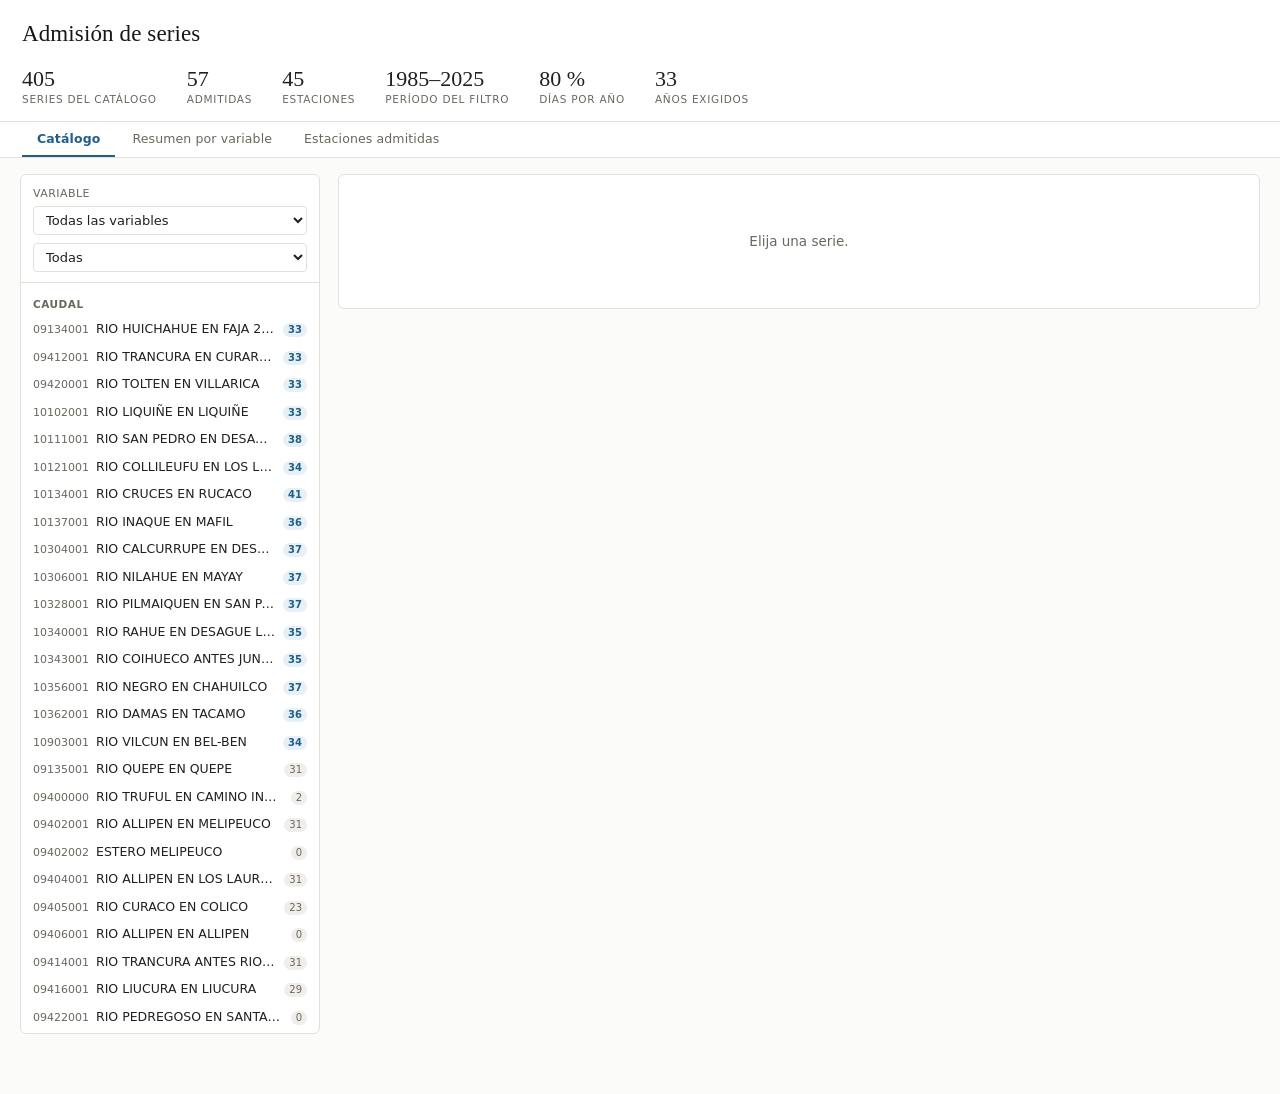
==== admision.html @ abc6c1a6 "Dashboards de tendencias hidrometeorológicas" ====
<!DOCTYPE html>
<html lang="es">
<head>
<meta charset="utf-8">
<title>Admisión de series</title>
<link rel="stylesheet" href="estilo.css">
</head>
<body>

<header>
  <h1>Admisión de series</h1>
  <div class="kpis" id="kpis"></div>
</header>

<nav>
  <button data-panel="catalogo" class="activa">Catálogo</button>
  <button data-panel="resumen">Resumen por variable</button>
  <button data-panel="estaciones">Estaciones admitidas</button>
</nav>

<main>
  <section id="panel-catalogo">
    <div class="columnas">
      <aside>
        <div class="cabecera">
          <div class="titulo">Variable</div>
          <select id="f-variable"></select>
          <div style="margin-top:8px"><select id="f-estado"></select></div>
        </div>
        <div class="catalogo" id="catalogo"></div>
      </aside>
      <div class="contenido" id="principal"></div>
    </div>
  </section>

  <section id="panel-resumen" class="oculta">
    <div class="tabla-caja"><table id="t-resumen"></table></div>
  </section>
  <section id="panel-estaciones" class="oculta">
    <div class="tabla-caja"><table id="t-estaciones"></table></div>
  </section>
</main>

<script src="comun.js"></script>
<script>
"use strict";
cargarDatos(["admision.js"], iniciar);

function iniciar() {

const SERIES = filas(ADMISION.series);
const COBERTURA = filas(ADMISION.cobertura);
const P = ADMISION.periodo;

const ETIQUETA = {};
arr(ADMISION.variables).forEach((v) => { ETIQUETA[v.codigo] = v.etiqueta; });
const etiquetaVar = (v) => ETIQUETA[v] || v;

const COB = {};
COBERTURA.forEach((c) => {
  const k = c.variable + "|" + c.codigo;
  (COB[k] = COB[k] || []).push(c);
});

const T = ADMISION.totales;
pintarKpis("kpis", [
  [T.n_catalogo, "series del catálogo"],
  [T.n_admitidas, "admitidas"],
  [T.n_estaciones, "estaciones"],
  [P.inicio + "–" + P.fin, "período del filtro"],
  [Math.round(P.completitud * 100) + " %", "días por año"],
  [Math.ceil(P.fraccion * (P.fin - P.inicio + 1)), "años exigidos"],
]);
pestanias();

opciones("f-variable", unicos(SERIES.map((s) => s.variable)), "Todas las variables", etiquetaVar);
opciones("f-estado", ["admitidas", "no admitidas"], "Todas");

let sel = null;

function pintarCatalogo() {
  const v = document.getElementById("f-variable").value;
  const e = document.getElementById("f-estado").value;
  const visibles = SERIES.filter((s) =>
    (!v || s.variable === v) &&
    (!e || (e === "admitidas" ? s.admitida : !s.admitida)));
  let html = "", anterior = null;
  visibles.forEach((s) => {
    if (!v && s.variable !== anterior) {
      html += '<div class="grupo">' + esc(etiquetaVar(s.variable)) + "</div>";
      anterior = s.variable;
    }
    const clave = s.variable + "|" + s.codigo;
    const cuenta = '<b class="' + (s.admitida ? "v" : "n") + '" title="' +
      s.anios_validos + " de " + (P.fin - P.inicio + 1) + ' años con datos suficientes">' +
      s.anios_validos + "</b>";
    html += '<div class="item' + (sel === clave ? " sel" : "") + '" data-clave="' + esc(clave) + '">' +
      '<span class="cod">' + esc(s.codigo) + "</span>" +
      '<span class="nom">' + esc(s.nombre || "") + "</span>" +
      '<span class="cuenta">' + cuenta + "</span></div>";
  });
  document.getElementById("catalogo").innerHTML = html || '<div class="vacio">Sin series</div>';
  document.querySelectorAll("#catalogo .item").forEach((el) => {
    el.onclick = () => { sel = el.dataset.clave; pintarCatalogo(); pintarPrincipal(); };
  });
}

document.getElementById("f-variable").onchange = () => { pintarCatalogo(); };
document.getElementById("f-estado").onchange = () => { pintarCatalogo(); };

function pintarPrincipal() {
  const caja = document.getElementById("principal");
  if (!sel) {
    caja.innerHTML = '<div class="tarjeta"><div class="vacio">Elija una serie.</div></div>';
    return;
  }
  const s = SERIES.find((x) => x.variable + "|" + x.codigo === sel);
  const cob = (COB[sel] || []).slice().sort((a, b) => a.anio - b.anio);
  const requeridos = Math.ceil(P.fraccion * (P.fin - P.inicio + 1));

  caja.innerHTML =
    '<div class="tarjeta">' +
      "<h2>" + esc(s.codigo) + " · " + esc(s.nombre || "") + "</h2>" +
      '<div class="sub">' + esc(etiquetaVar(s.variable)) + " · " +
        miles(s.n_datos) + " días con dato · registro de " + esc(s.fecha_inicio) +
        " a " + esc(s.fecha_termino) + "</div>" +
      '<div class="barra" style="margin-top:12px">' +
        "<div>" +
          '<span class="pill ' + (s.admitida ? "si" : "no") + '">' +
            (s.admitida ? "admitida" : "no admitida") + "</span> " +
          '<span class="sub">' + s.anios_validos + " años válidos" +
            (s.exenta ? " · exenta" : " de " + requeridos + " exigidos") +
            " · racha máxima " + s.racha_maxima + " años</span>" +
        "</div>" +
        '<div class="leyenda">' +
          '<span><span class="punto" style="background:#4f7fa8"></span>año válido</span>' +
          '<span><span class="punto" style="background:#d8d3cb"></span>bajo el umbral</span>' +
        "</div>" +
      "</div>" +
      '<div id="g-cobertura"></div>' +
    "</div>";

  document.getElementById("g-cobertura").innerHTML = svgCobertura(cob);
}

function svgCobertura(cob) {
  if (!cob.length) return '<div class="vacio">Sin datos de cobertura.</div>';
  const W = 1000, H = 210, ML = 40, MR = 12, MT = 14, MB = 30;
  const a0 = Math.min(cob[0].anio, P.inicio), a1 = Math.max(cob[cob.length - 1].anio, P.fin);
  const n = a1 - a0 + 1;
  const ancho = (W - ML - MR) / n;
  const y = (u) => MT + (1 - u) * (H - MT - MB);

  let svg = '<svg viewBox="0 0 ' + W + " " + H + '" xmlns="http://www.w3.org/2000/svg">';
  const xp0 = ML + (P.inicio - a0) * ancho, xp1 = ML + (P.fin - a0 + 1) * ancho;
  svg += '<rect x="' + xp0 + '" y="' + MT + '" width="' + (xp1 - xp0) + '" height="' + (H - MT - MB) +
         '" fill="#f0f5f8"/>';
  svg += '<rect x="' + ML + '" y="' + MT + '" width="' + (W - ML - MR) + '" height="' + (H - MT - MB) +
         '" fill="none" stroke="#e3e0da"/>';
  svg += '<line x1="' + ML + '" y1="' + y(P.completitud) + '" x2="' + (W - MR) + '" y2="' + y(P.completitud) +
         '" stroke="#b3402f" stroke-width="1" stroke-dasharray="3 3"/>' +
         '<text x="' + (ML - 5) + '" y="' + (y(P.completitud) + 3) +
         '" font-size="10" fill="#b3402f" text-anchor="end">' + Math.round(P.completitud * 100) + "%</text>";
  for (const k of [0, 0.5, 1]) {
    svg += '<text x="' + (ML - 5) + '" y="' + (y(k) + 3) +
           '" font-size="10" fill="#6b665e" text-anchor="end">' + (k * 100) + "</text>";
  }
  cob.forEach((c) => {
    const x = ML + (c.anio - a0) * ancho;
    const dentro = c.anio >= P.inicio && c.anio <= P.fin;
    svg += '<rect x="' + (x + 0.4) + '" y="' + y(c.completitud) + '" width="' + Math.max(1, ancho - 0.8) +
      '" height="' + (y(0) - y(c.completitud)) + '" fill="' +
      (c.anio_valido && dentro ? "#4f7fa8" : c.anio_valido ? "#9db8cc" : "#d8d3cb") + '">' +
      "<title>" + c.anio + ": " + Math.round(c.completitud * 100) + " % (" + c.dias_observados + " días)</title></rect>";
  });
  const paso = n > 60 ? 10 : n > 25 ? 5 : 2;
  for (let a = Math.ceil(a0 / paso) * paso; a <= a1; a += paso) {
    svg += '<text x="' + (ML + (a - a0 + 0.5) * ancho) + '" y="' + (H - MB + 15) +
           '" font-size="10" fill="#6b665e" text-anchor="middle">' + a + "</text>";
  }
  return svg + "</svg>";
}

pintarCatalogo();
pintarPrincipal();

pintarTabla("t-resumen", arr(ADMISION.resumen), [
  { t: "Variable", f: (f) => esc(etiquetaVar(f.variable)) },
  { t: "Criterio", k: "criterio" },
  { t: "Catálogo", num: true, k: "n_catalogo" },
  { t: "Admitidas", num: true, k: "n_admitidas" },
  { t: "% retenido", num: true, f: (f) => num(f.pct_retenido, 1) },
]);

pintarTabla("t-estaciones", filas(ADMISION.estaciones), [
  { t: "Código", k: "codigo" },
  { t: "Estación", k: "nombre" },
  { t: "Latitud", num: true, f: (f) => num(f.latitud, 4) },
  { t: "Longitud", num: true, f: (f) => num(f.longitud, 4) },
  { t: "Altitud", num: true, f: (f) => num(f.altitud_msnm, 0) },
  { t: "Variables", num: true, k: "n_variables" },
  { t: "Cuáles", f: (f) => esc(String(f.variables).split("; ").map(etiquetaVar).join(", ")) },
]);

}
</script>
</body>
</html>
---- estilo.css ----
:root {
  --fondo: #fbfbfa;
  --panel: #ffffff;
  --borde: #e3e0da;
  --texto: #22201d;
  --suave: #6b665e;
  --acento: #1f5f8b;
  --serie: #3c3a36;
  --sospechoso: #f9d3cb;
  --sospechoso-borde: #e0a99e;
  --outlier: #e01b24;
  --outlier-borde: #8f0d13;
  --ok: #2e7d5b;
  --sube: #b3402f;
  --baja: #1f5f8b;

  --serif: "Palatino Linotype", "Book Antiqua", Palatino, "Iowan Old Style",
           Georgia, "Nimbus Roman", "Liberation Serif", serif;
  --sans: "Segoe UI", Inter, system-ui, -apple-system, "Helvetica Neue",
          "Liberation Sans", Arial, sans-serif;
}

* { box-sizing: border-box; }
body {
  margin: 0; background: var(--fondo); color: var(--texto);
  font: 13.5px/1.55 var(--sans);
  -webkit-font-smoothing: antialiased;
  font-variant-numeric: tabular-nums;
}
header { background: var(--panel); border-bottom: 1px solid var(--borde); padding: 16px 22px 14px; }
h1 { font-family: var(--serif); font-size: 23px; margin: 0; font-weight: 400;
     letter-spacing: .005em; color: #1a1815; }
.sub { color: var(--suave); font-size: 12px; }
.kpis { display: flex; flex-wrap: wrap; gap: 30px; margin-top: 14px; }
.kpi .n { font-family: var(--serif); font-size: 22px; font-weight: 400; line-height: 1.15; }
.kpi .t { font-size: 10.5px; color: var(--suave); text-transform: uppercase; letter-spacing: .07em; }

nav { display: flex; gap: 2px; padding: 0 22px; background: var(--panel); border-bottom: 1px solid var(--borde); }
nav button { background: none; border: none; border-bottom: 2px solid transparent;
             padding: 9px 15px; cursor: pointer; font-size: 12.5px; color: var(--suave);
             font-family: var(--sans); letter-spacing: .01em; }
nav button:hover { color: var(--texto); }
nav button.activa { color: var(--acento); border-bottom-color: var(--acento); font-weight: 600; }

main { padding: 16px 20px 60px; }

.columnas { display: flex; gap: 18px; align-items: flex-start; }
aside { width: 300px; flex: none; background: var(--panel); border: 1px solid var(--borde);
        border-radius: 6px; position: sticky; top: 12px; max-height: calc(100vh - 40px);
        display: flex; flex-direction: column; }
aside .cabecera { padding: 10px 12px; border-bottom: 1px solid var(--borde); }
aside .cabecera select { width: 100%; }
.titulo { font-size: 11px; color: var(--suave); text-transform: uppercase;
          letter-spacing: .04em; margin-bottom: 4px; }
.catalogo { overflow-y: auto; padding: 4px; flex: 1; }
.grupo { font-size: 10.5px; color: var(--suave); text-transform: uppercase; letter-spacing: .05em;
         padding: 9px 8px 3px; font-weight: 600; }
.item { display: flex; align-items: baseline; gap: 7px; padding: 5px 8px; border-radius: 4px;
        cursor: pointer; font-size: 12.5px; line-height: 1.4; }
.item:hover { background: #f2f7fa; }
.item.sel { background: #e6f0f6; box-shadow: inset 2px 0 0 var(--acento); }
.item .cod { font-variant-numeric: tabular-nums; color: var(--suave); font-size: 11px; flex: none; }
.item .nom { flex: 1; min-width: 0; overflow: hidden; text-overflow: ellipsis; white-space: nowrap; }
.item .cuenta { flex: none; display: flex; gap: 3px; }
.cuenta b { font-size: 10px; font-weight: 600; padding: 0 5px; border-radius: 8px;
            font-variant-numeric: tabular-nums; }
.cuenta b.s { background: var(--sospechoso); color: #96594e; }
.cuenta b.o { background: #fde0e1; color: var(--outlier-borde); }
.cuenta b.n { background: #f0eeea; color: var(--suave); font-weight: 500; }
.cuenta b.v { background: #e6f0f6; color: var(--acento); }

.contenido { flex: 1; min-width: 0; }
.tarjeta { background: var(--panel); border: 1px solid var(--borde); border-radius: 6px;
           padding: 16px 18px; margin-bottom: 14px; }
.tarjeta h2 { font-family: var(--serif); font-size: 19px; font-weight: 400; margin: 0 0 3px;
              letter-spacing: .005em; }
.tarjeta h3 { font-family: var(--serif); font-size: 15px; margin: 0 0 8px; font-weight: 400; }
.barra { display: flex; justify-content: space-between; align-items: center;
         flex-wrap: wrap; gap: 10px; margin-bottom: 8px; }
.herramientas { display: flex; gap: 6px; align-items: center; }
button.b { padding: 3px 9px; border: 1px solid var(--borde); background: var(--panel);
           border-radius: 4px; cursor: pointer; font-size: 12px; color: var(--texto);
           font-family: var(--sans); }
button.b:hover { background: #f2f7fa; }
button.b.activo { background: #e6f0f6; border-color: var(--acento); color: var(--acento); }
.leyenda { display: flex; gap: 14px; font-size: 11.5px; color: var(--suave); align-items: center; }
.punto { display: inline-block; width: 9px; height: 9px; border-radius: 50%; vertical-align: -1px; margin-right: 4px; }
.punto.s { background: var(--sospechoso); border: 1px solid var(--sospechoso-borde); }
.punto.o { background: var(--outlier); }

svg { width: 100%; height: auto; display: block; touch-action: none; }
svg.arrastrable { cursor: grab; }
svg.arrastrando { cursor: grabbing; }
.dos { display: grid; grid-template-columns: 1.35fr 1fr; gap: 14px; }
@media (max-width: 1100px) { .dos { grid-template-columns: 1fr; } }

.pill { display: inline-block; padding: 1px 7px; border-radius: 10px; font-size: 11px; font-weight: 600; }
.pill.outlier { background: #fde0e1; color: var(--outlier-borde); }
.pill.sospechoso { background: var(--sospechoso); color: #96594e; }
.pill.si { background: #e2f0e9; color: var(--ok); }
.pill.no { background: #f0eeea; color: var(--suave); }
.pill.sube { background: #f7e4e0; color: var(--sube); }
.pill.baja { background: #e6f0f6; color: var(--baja); }

.tabla-caja { background: var(--panel); border: 1px solid var(--borde); border-radius: 6px; overflow-x: auto; }
table { border-collapse: collapse; width: 100%; font-size: 12.5px; }
th, td { padding: 7px 11px; text-align: left; border-bottom: 1px solid var(--borde); white-space: nowrap; }
th { background: #f5f3ef; font-weight: 600; font-size: 10.5px; text-transform: uppercase;
     letter-spacing: .06em; color: var(--suave); }
td.num, th.num { text-align: right; font-variant-numeric: tabular-nums; }
tbody tr.clic { cursor: pointer; }
tbody tr.clic:hover { background: #f2f7fa; }
tbody tr.sel { background: #e6f0f6; }

.vacio { padding: 40px; text-align: center; color: var(--suave); }
.oculta { display: none; }
.filtros { display: flex; flex-wrap: wrap; gap: 10px; align-items: flex-end; margin-bottom: 12px; }
.campo { display: flex; flex-direction: column; gap: 3px; }
.campo label { font-size: 11px; color: var(--suave); text-transform: uppercase; letter-spacing: .04em; }
select, input[type=search] { padding: 5px 8px; border: 1px solid var(--borde); border-radius: 4px;
         background: var(--panel); font-size: 13px; color: var(--texto); min-width: 150px;
         font-family: var(--sans); }

.portada { max-width: 980px; margin: 0 auto; padding: 30px 20px 60px; }
.tarjetas { display: grid; grid-template-columns: repeat(auto-fit, minmax(260px, 1fr)); gap: 16px; }
a.tarjeta-enlace { text-decoration: none; color: inherit; display: block; }
a.tarjeta-enlace:hover { border-color: var(--acento); box-shadow: 0 1px 6px rgba(31,95,139,.12); }
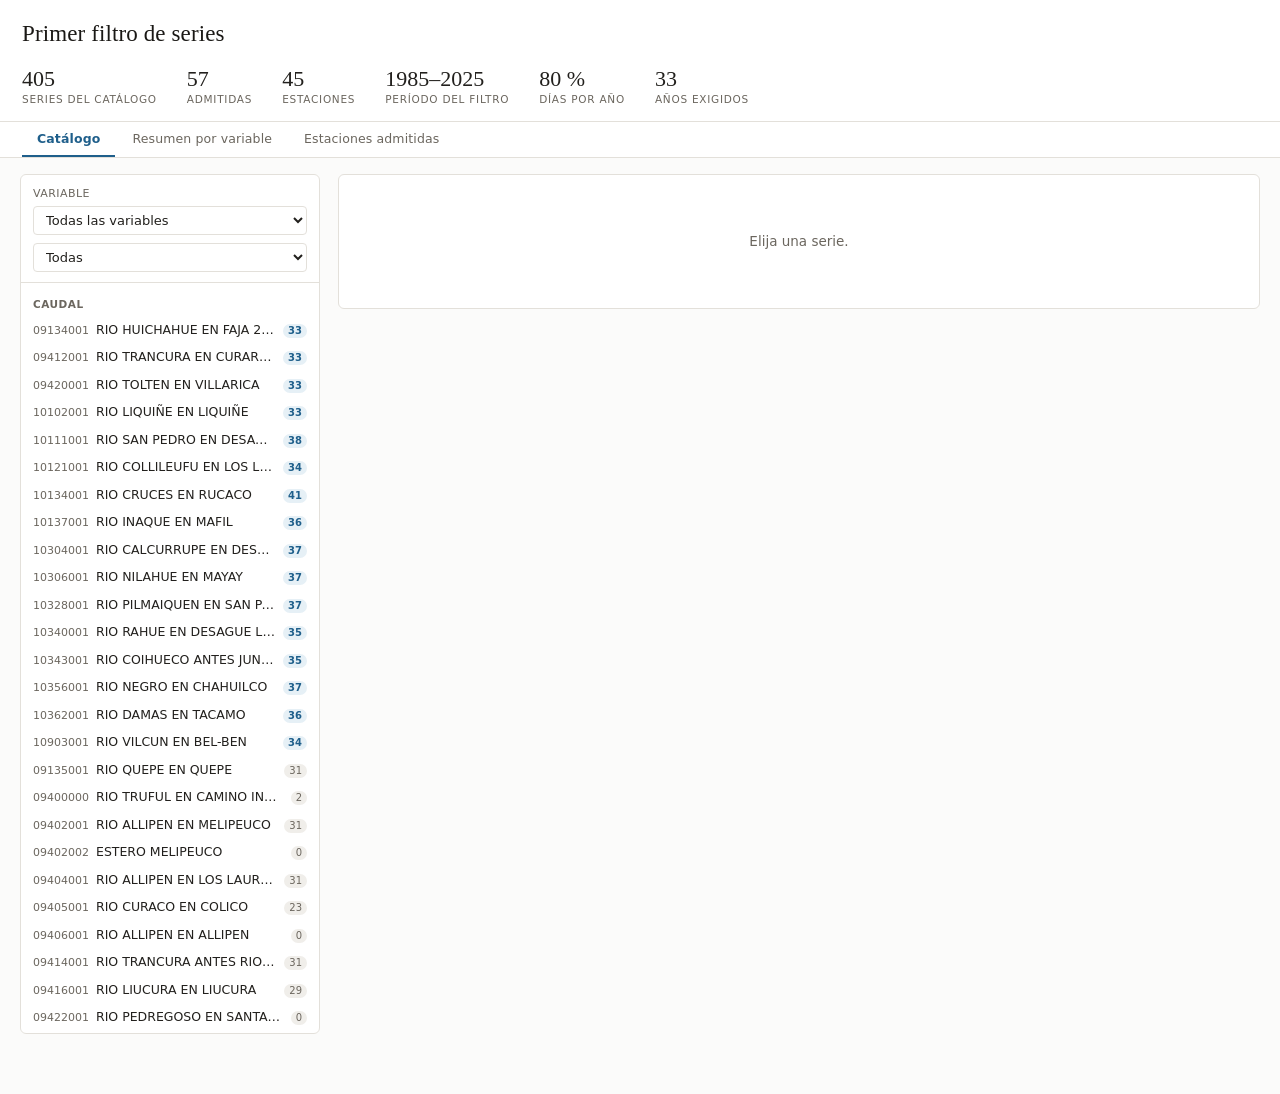
==== commit 925deac4: "Renombra "Admisión" a "Primer filtro" para consistencia con la memoria" ====
--- a/admision.html
+++ b/admision.html
@@ -2,13 +2,13 @@
 <html lang="es">
 <head>
 <meta charset="utf-8">
-<title>Admisión de series</title>
+<title>Primer filtro de series</title>
 <link rel="stylesheet" href="estilo.css">
 </head>
 <body>
 
 <header>
-  <h1>Admisión de series</h1>
+  <h1>Primer filtro de series</h1>
   <div class="kpis" id="kpis"></div>
 </header>
 
